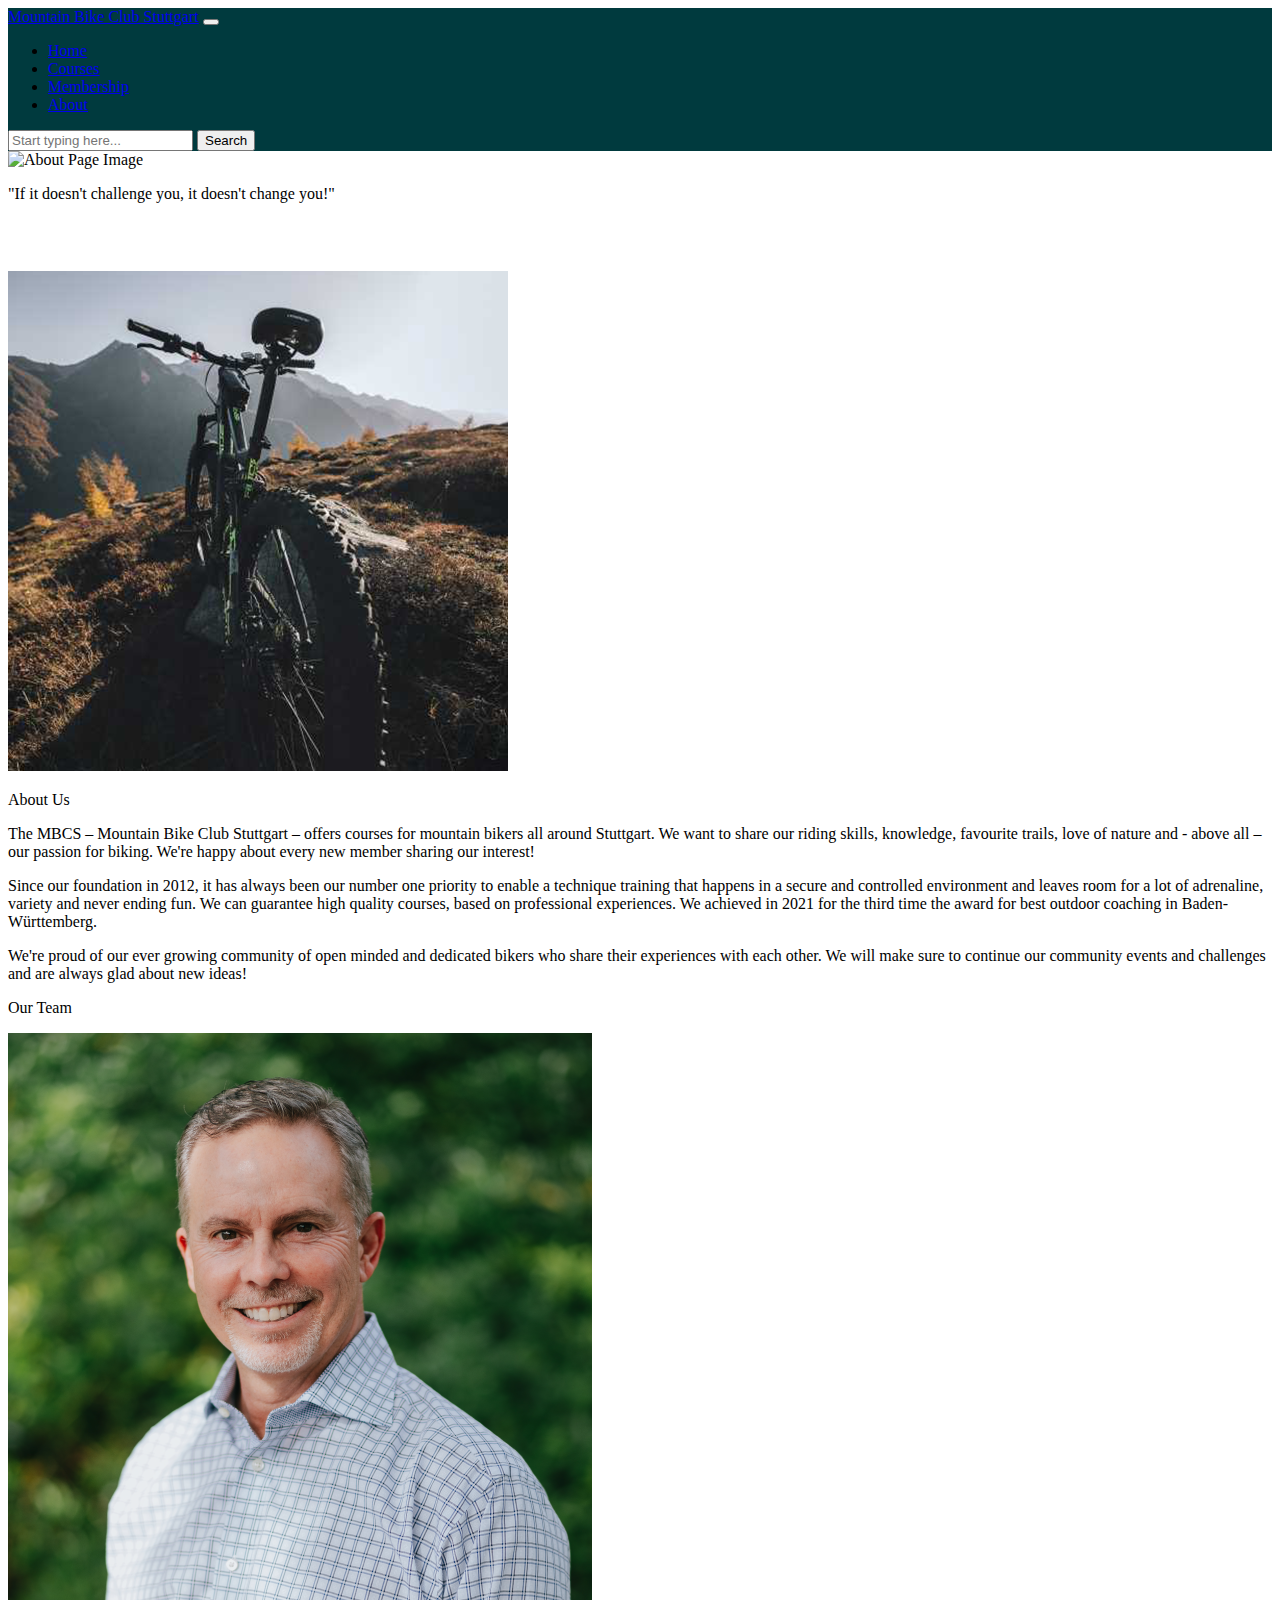
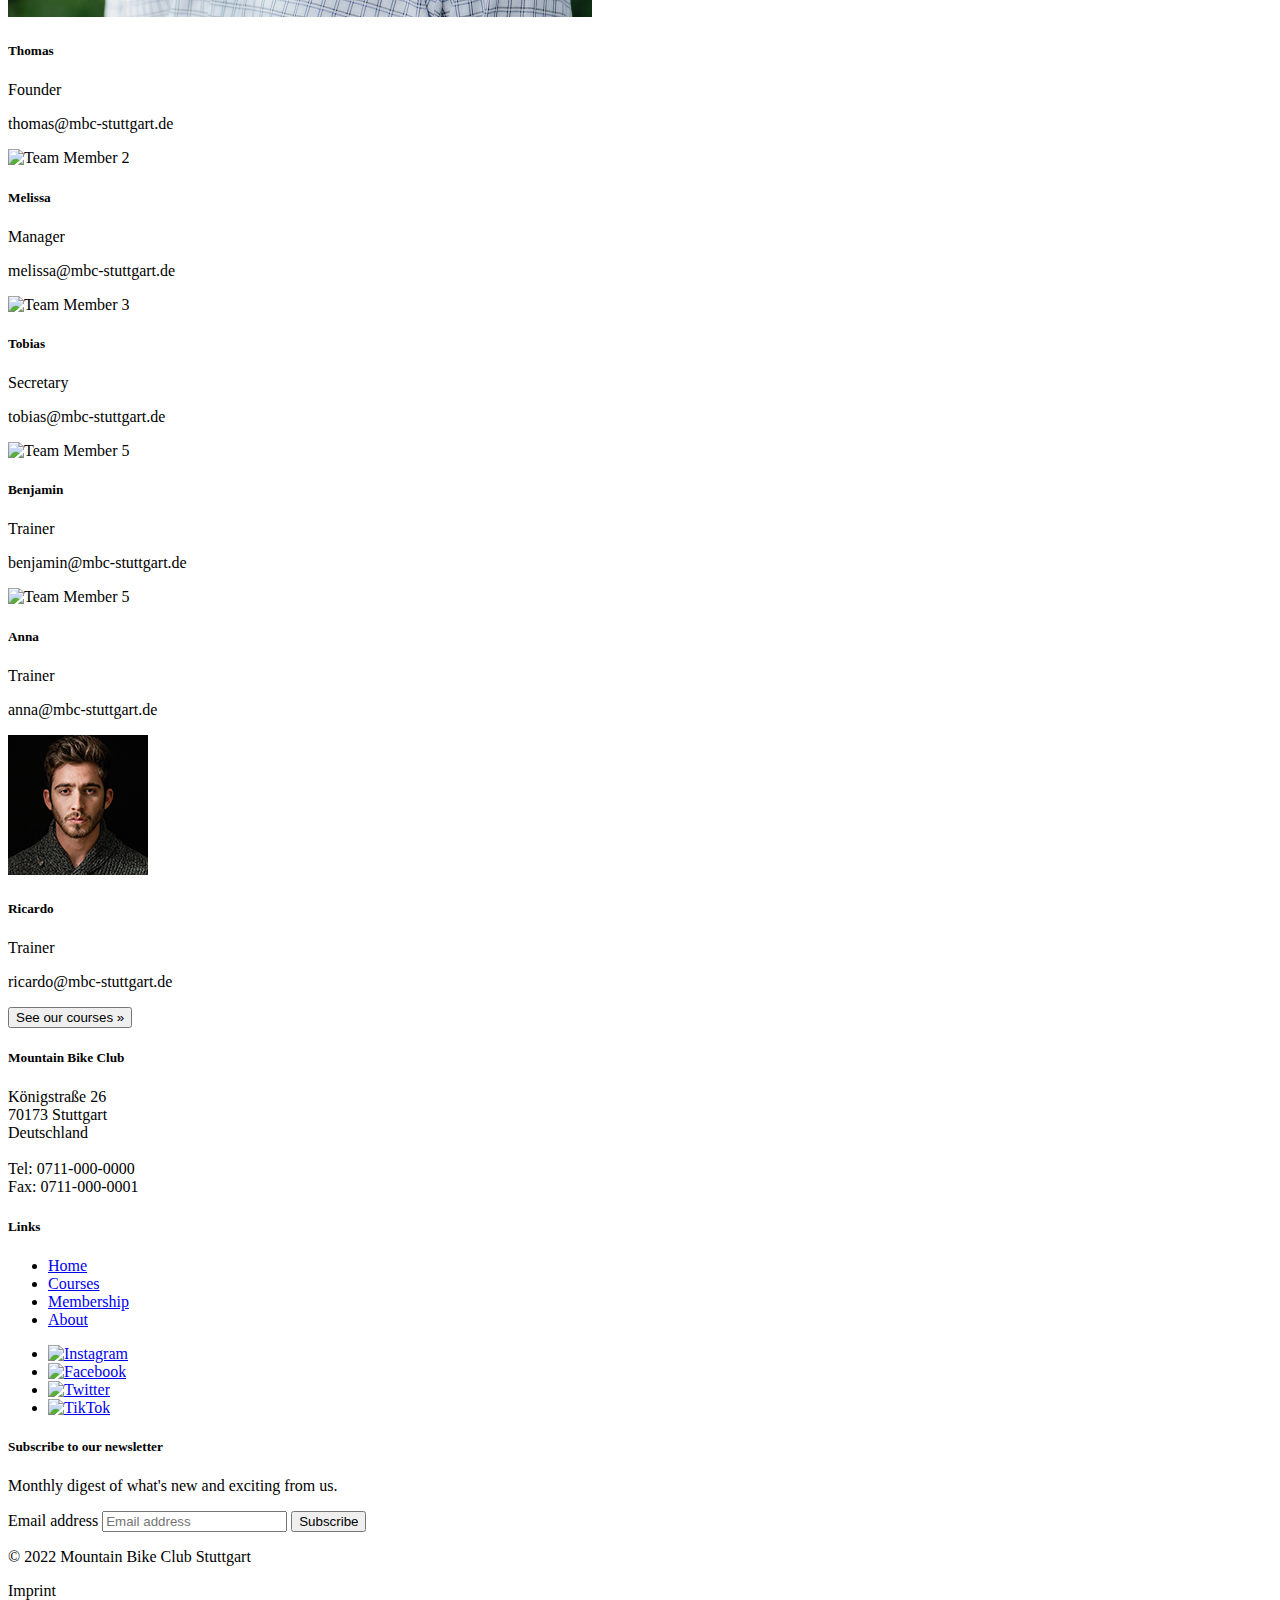
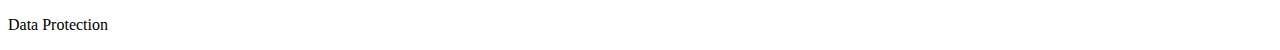
==== about.html @ c8dd2a26 "Added Images to Courses and About page" ====
<!DOCTYPE html>
<html lang="en">
<head>
    <meta charset="UTF-8">
    <title>Membership - Mountain Bike Club Stuttgart</title>
    <link rel="icon" type="image/x-icon" href="img/favicon.ico">
    <meta name="viewport" content="width=device-width, initial-scale=1">

    <!--Bootstrap Main CSS File-->
    <link rel="stylesheet" href="css/bootstrap/bootstrap.css">
    <!--Bootstrap Util CSS File-->
    <link rel="stylesheet" href="css/bootstrap/bootstrap-utilities.css">

    <!--Project-level CSS file (Common)-->
    <link rel="stylesheet" type="text/css" href="css/style.css">

    <!-- about.html page CSS file -->
    <link rel="stylesheet" type="text/css" href="css/about.css">

</head>

<body>

<div id="content">
    <!--Top Navigation Bar-->
    <div id="navbar">
        <!--If position fixed-top class is used, need to add padding-top to <body> element-->
        <nav class="navbar navbar-expand-lg navbar-dark sticky-top" style="background-color: #003A3E;">
            <div class="container-fluid">
                <a class="navbar-brand ms-3" href="index.html">Mountain Bike Club Stuttgart</a>
                <!--Toggler - Hamburger button/icon on the right for smaller screens-->
                <button class="navbar-toggler" type="button" data-bs-toggle="collapse" data-bs-target="#navbarCollapseContent"
                        aria-controls="navbarCollapseContent" aria-expanded="false" aria-label="Toggle navigation">
                    <span class="navbar-toggler-icon"></span>
                </button>

                <!--Collapsable content when toggler icon is shown for smaller screens-->
                <!-- Use justify-content-(start|center|end|around) for aligning the navbar items -->
                <div class="collapse navbar-collapse justify-content-start" id="navbarCollapseContent">
                    <!--mx-2 and mx-3 classes provide margins (left & right)-->
                    <!--Set 'active' class for nav-item for each corresponding HTML page-->
                    <!-- Search Input Field for NavBar on the right-->
                    <ul class="navbar-nav me-auto mx-3">
                        <li class="nav-item mx-2">
                            <a class="nav-link" href="index.html">Home</a>
                        </li>
                        <li class="nav-item mx-2">
                            <a class="nav-link" href="courses.html">Courses</a>
                        </li>
                        <li class="nav-item mx-2">
                            <a class="nav-link" href="membership.html">Membership</a>
                        </li>
                        <li class="nav-item mx-2">
                            <!--Use 'active' class and aria-current="page" for the current active navbar item-->
                            <a class="nav-link active" aria-current="page" href="#">About</a>
                        </li>
                    </ul>

                    <!-- Search Input Field for NavBar on the right-->
                    <form class="d-inline-flex ms-3 me-2 w-auto">
                        <input class="form-control form-control-sm me-2" type="search" placeholder="Start typing here..." maxlength="20" aria-label="Search">
                        <button class="btn btn-sm btn-primary" type="submit">Search</button>
                    </form>
                </div>
            </div>
        </nav>
    </div>

    <!--Main Page Content here-->
    <div id="main_content">


        <div id="top_section">

            <img src="img/about_image.jpg" class="img-fluid" alt="About Page Image">

            <div id="about_img_overlay">

                <div id="overlay_text" class="p-lg-5 p-md-3 p-sm-1">
                    <p class="h2 text-center text-black fst-italic">
                        "If it doesn't challenge you, it doesn't change you!"
                    </p>
                </div>

                <div id="go_down_btn" class="d-flex justify-content-center mt-lg-5 mt-md-4 mt-sm-3">
                    <a href="#about_content">
                        <svg xmlns="http://www.w3.org/2000/svg" width="48" height="48" fill="#FFF" viewBox="0 0 16 16">
                            <path fill-rule="evenodd" d="M1.646 6.646a.5.5 0 0 1 .708 0L8 12.293l5.646-5.647a.5.5 0 0 1 .708.708l-6 6a.5.5 0 0 1-.708 0l-6-6a.5.5 0 0 1 0-.708z"/>
                            <path fill-rule="evenodd" d="M1.646 2.646a.5.5 0 0 1 .708 0L8 8.293l5.646-5.647a.5.5 0 0 1 .708.708l-6 6a.5.5 0 0 1-.708 0l-6-6a.5.5 0 0 1 0-.708z"/>
                        </svg>
                    </a>
                </div>

            </div>

        </div>

        <div id="about_content" class="container my-3">

            <div class="clearfix">
                <img src="img/about_history_image.png" class="col-md-6 float-md-end mb-3 ms-md-3 p-lg-5 p-md-4" alt="About Image">

                <p class="h2 pt-5 pb-3">About Us</p>

                <p class="fs-5 py-2">
                    The MBCS – Mountain Bike Club Stuttgart – offers courses for mountain bikers all around Stuttgart.
                    We want to share our riding skills, knowledge, favourite trails, love of nature and - above all – our passion for biking.
                    We're happy about every new member sharing our interest!
                </p>

                <p class="fs-5 py-2">
                    Since our foundation in 2012, it has always been our number one priority to enable a technique training that
                    happens in a secure and controlled environment and leaves room for a lot of adrenaline,
                    variety and never ending fun. We can guarantee high quality courses, based on professional experiences.
                    We achieved in 2021 for the third time the award for best outdoor coaching in Baden-Württemberg.
                </p>

                <p class="fs-5 py-2">
                    We're proud of our ever growing community of open minded and dedicated bikers who share their experiences with each other.
                    We will make sure to continue our community events and challenges and are always glad about new ideas!
                </p>

            </div>

        </div>

        <div id="our_team_header" class="container content-header-bar mb-4">
            <p class="h3">Our Team</p>
        </div>

        <div id="our_team_content" class="container mb-5">

            <div class="row row-cols-1 row-cols-md-3 g-4">
                <div class="col">
                    <div class="card h-auto mx-lg-4 ">
                        <img src="img/Thomas.png" class="card-img-top" alt="Team Member 1">
                        <div class="card-body">
                            <h5 class="card-title text-center">Thomas</h5>
                            <p class="card-subtitle text-center">Founder</p>
                            <p class="card-text text-center">thomas@mbc-stuttgart.de</p>
                        </div>
                    </div>
                </div>
                <div class="col">
                    <div class="card h-auto mx-lg-4">
                        <img src="img/melissa.png" class="card-img-top" alt="Team Member 2">
                        <div class="card-body">
                            <h5 class="card-title text-center">Melissa</h5>
                            <p class="card-subtitle text-center">Manager</p>
                            <p class="card-text text-center">melissa@mbc-stuttgart.de</p>
                        </div>
                    </div>
                </div>
                <div class="col">
                    <div class="card h-auto mx-lg-4">
                        <img src="img/placeholder_140x140.png" class="card-img-top" alt="Team Member 3">
                        <div class="card-body">
                            <h5 class="card-title text-center">Tobias</h5>
                            <p class="card-subtitle text-center">Secretary</p>
                            <p class="card-text text-center">tobias@mbc-stuttgart.de</p>
                        </div>
                    </div>
                </div>
                <div class="col">
                    <div class="card h-auto mx-lg-4">
                        <img src="img/placeholder_140x140.png" class="card-img-top" alt="Team Member 5">
                        <div class="card-body">
                            <h5 class="card-title text-center">Benjamin</h5>
                            <p class="card-subtitle text-center">Trainer</p>
                            <p class="card-text text-center">benjamin@mbc-stuttgart.de</p>
                        </div>
                    </div>
                </div>
                <div class="col">
                    <div class="card h-auto mx-lg-4">
                        <img src="img/placeholder_140x140.png" class="card-img-top" alt="Team Member 5">
                        <div class="card-body">
                            <h5 class="card-title text-center">Anna</h5>
                            <p class="card-subtitle text-center">Trainer</p>
                            <p class="card-text text-center">anna@mbc-stuttgart.de</p>
                        </div>
                    </div>
                </div>
                <div class="col">
                    <div class="card h-auto mx-lg-4">
                        <img src="img/Ricardo.png" class="card-img-top" alt="Team Member 4">
                        <div class="card-body">
                            <h5 class="card-title text-center">Ricardo</h5>
                            <p class="card-subtitle text-center">Trainer</p>
                            <p class="card-text text-center">ricardo@mbc-stuttgart.de</p>
                        </div>
                    </div>
                </div>

            </div>

            <div id="courses_btn" class="d-flex justify-content-center mt-5">
                <a href="courses.html"><button class="fs-5 px-lg-3 px-md-2 py-lg-2 py-sm-1">See our courses &raquo;</button></a>
            </div>

        </div>


    </div>

    <!--Footer Div-->
    <div id="footer">
        <!--Footer Content here-->

        <div class="container">
            <footer class="pt-5">
                <div class="row">
                    <div class="col-lg-3 col-md-4">
                        <h5 class="text-white">Mountain Bike Club</h5>
                        <p class="text-white-50">Königstraße 26<br/>70173 Stuttgart<br/>Deutschland<br/><br/>Tel: 0711-000-0000<br/>Fax: 0711-000-0001</p>
                    </div>

                    <div class="col-lg-3 col-md-4 d-none d-md-block">
                        <h5 class="text-white">Links</h5>
                        <ul class="nav flex-column">
                            <li class="nav-item mb-2"><a href="index.html" class="nav-link p-0 text-white-50">Home</a></li>
                            <li class="nav-item mb-2"><a href="courses.html" class="nav-link p-0 text-white-50">Courses</a></li>
                            <li class="nav-item mb-2"><a href="membership.html" class="nav-link p-0 text-white-50">Membership</a></li>
                            <li class="nav-item mb-2"><a href="about.html" class="nav-link p-0 text-white-50">About</a></li>
                        </ul>
                    </div>

                    <div class="col-lg-4 offset-lg-1">
                        <form>
                            <ul class="list-unstyled d-flex mb-4">
                                <li class="me-3"><a class="link-dark" href="#"><img src="img/instagram.png" alt="Instagram"/></a></li>
                                <li class="me-3"><a class="link-dark" href="#"><img src="img/facebook.png" alt="Facebook" /></a></li>
                                <li class="me-3"><a class="link-dark" href="#"><img src="img/twitter.png" alt="Twitter" /></a></li>
                                <li class="me-3"><a class="link-dark" href="#"><img src="img/tiktok.png" alt="TikTok" /></a></li>
                            </ul>
                            <h5 class="text-white">Subscribe to our newsletter</h5>
                            <p class="text-white-50">Monthly digest of what's new and exciting from us.</p>
                            <div class="d-flex w-100 gap-2">
                                <label for="newsletter1" class="visually-hidden">Email address</label>
                                <input id="newsletter1" type="text" class="form-control" placeholder="Email address">
                                <button class="btn btn-primary" type="button">Subscribe</button>
                            </div>
                        </form>
                    </div>
                </div>

                <div class="d-flex justify-content-between mt-3 py-2 border-top">
                    <p class="text-white-50 mx-2 mb-1">&copy; 2022 Mountain Bike Club Stuttgart</p>
                    <div class="d-flex">
                        <p id="imprint_btn" class="text-white-50 me-3 mb-1">Imprint</p>
                        <p id="datenschutz_btn" class="text-white-50 me-2 ms-3 mb-1">Data Protection</p>
                    </div>
                </div>
            </footer>
        </div>

    </div>

</div>

</body>
</html>
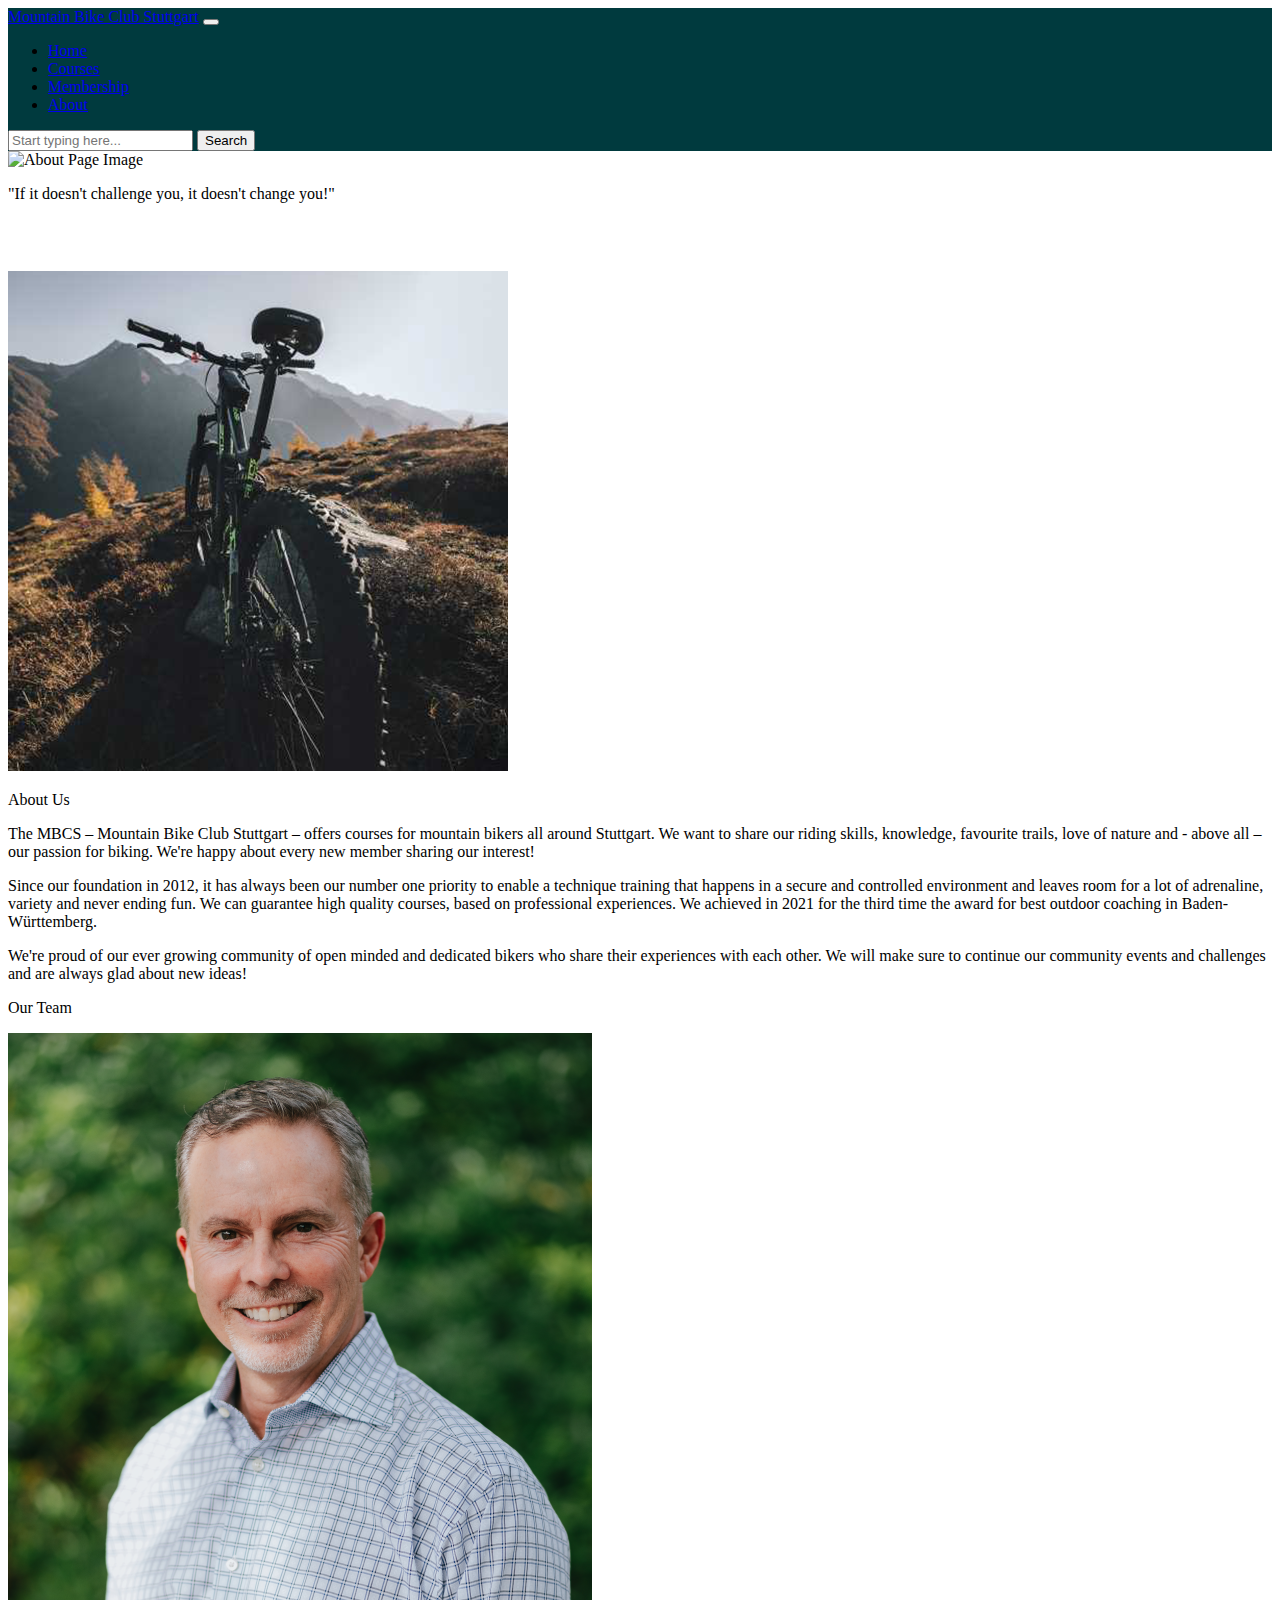
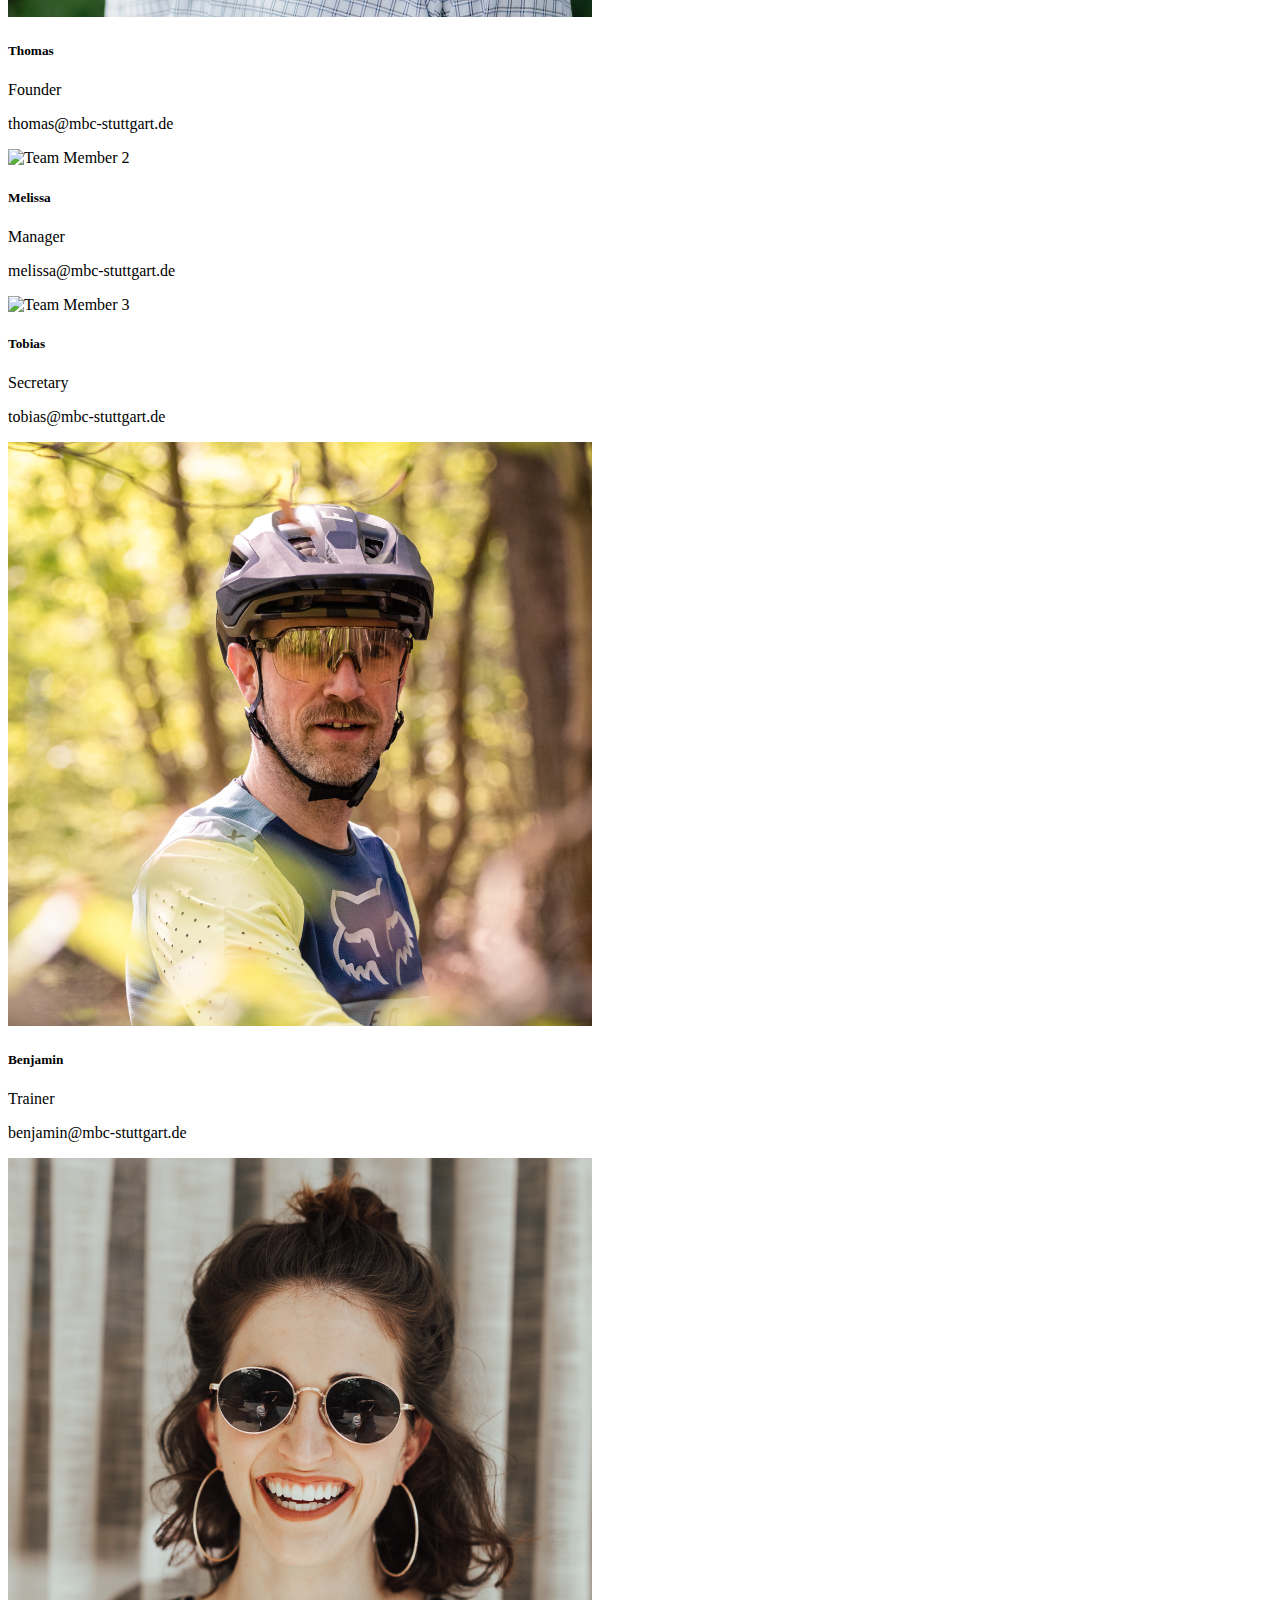
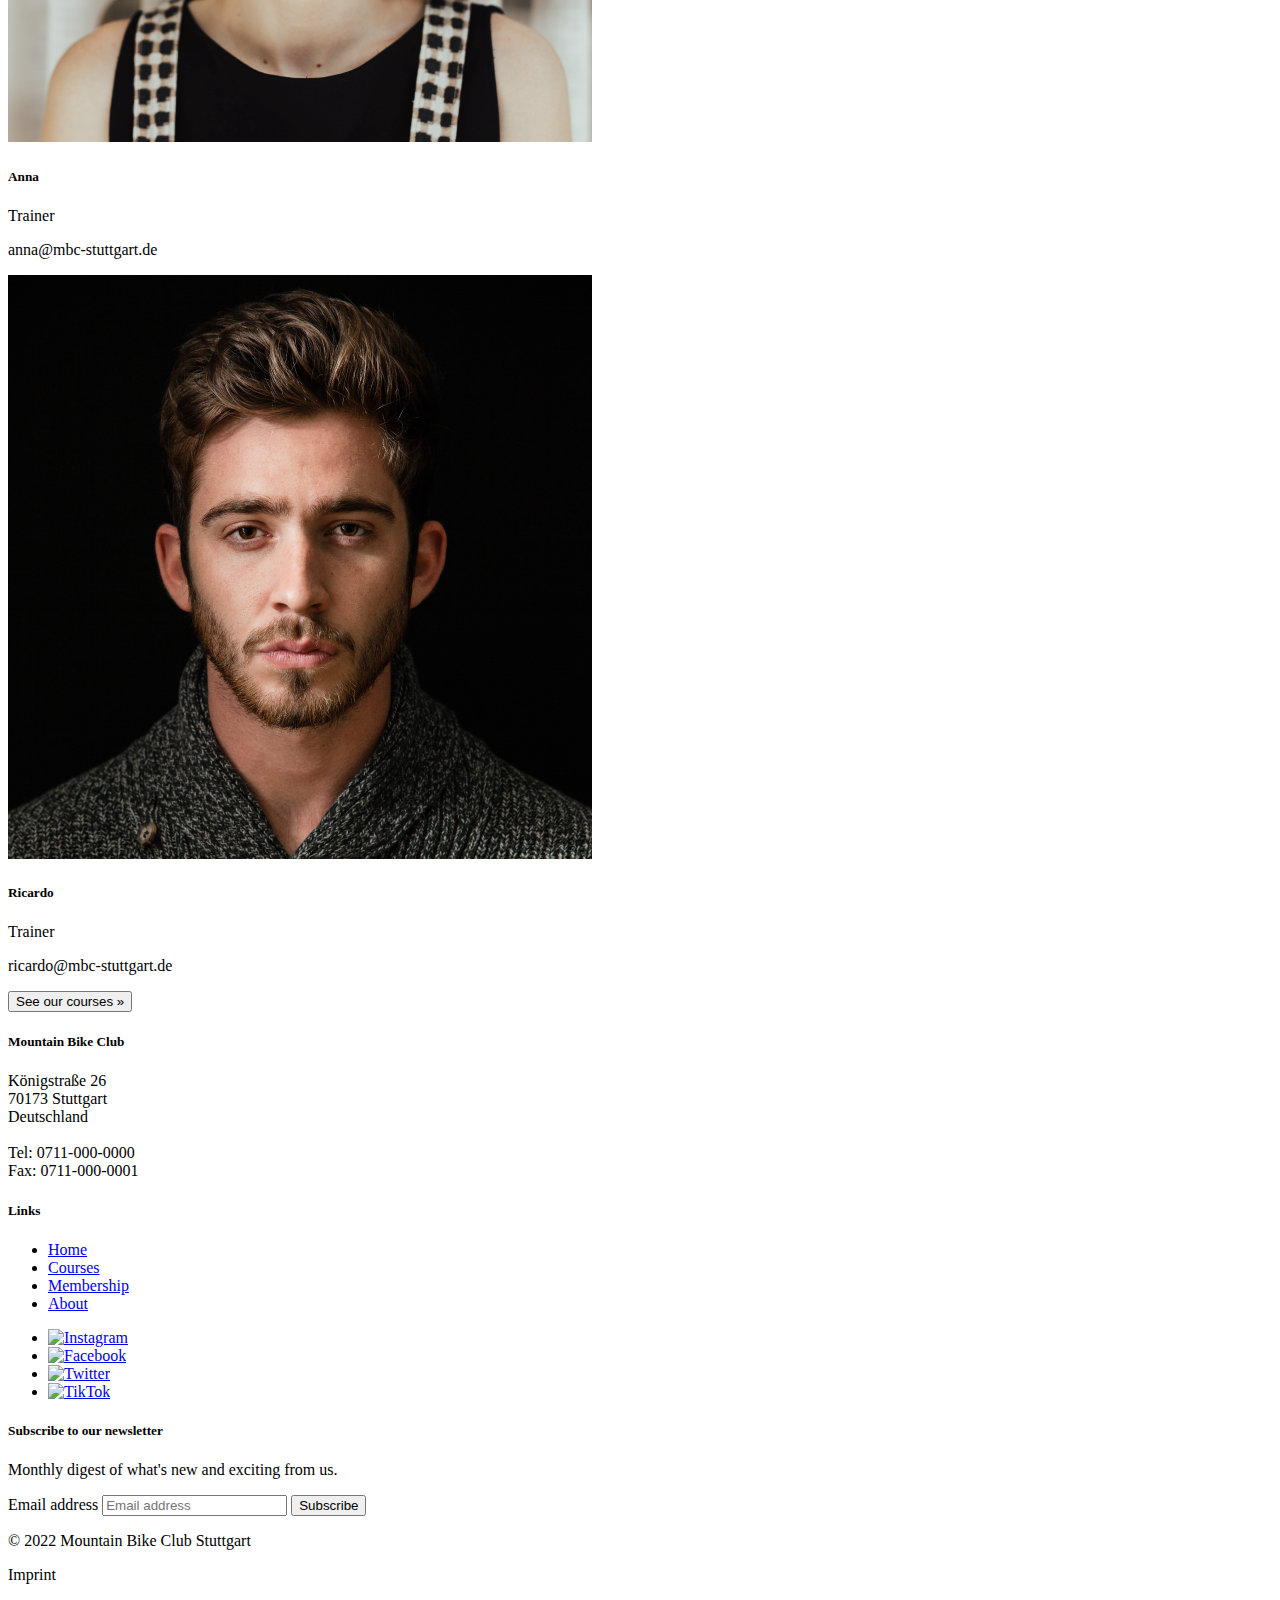
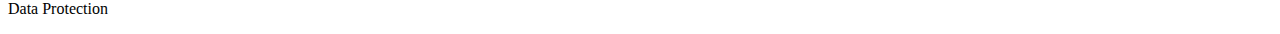
==== commit d805498d: "Added Images to About Page Coaches" ====
--- a/about.html
+++ b/about.html
@@ -163,7 +163,7 @@
                 </div>
                 <div class="col">
                     <div class="card h-auto mx-lg-4">
-                        <img src="img/placeholder_140x140.png" class="card-img-top" alt="Team Member 5">
+                        <img src="img/benjamin_coach.png" class="card-img-top" alt="Team Member 5">
                         <div class="card-body">
                             <h5 class="card-title text-center">Benjamin</h5>
                             <p class="card-subtitle text-center">Trainer</p>
@@ -173,7 +173,7 @@
                 </div>
                 <div class="col">
                     <div class="card h-auto mx-lg-4">
-                        <img src="img/placeholder_140x140.png" class="card-img-top" alt="Team Member 5">
+                        <img src="img/anna_coach.png" class="card-img-top" alt="Team Member 5">
                         <div class="card-body">
                             <h5 class="card-title text-center">Anna</h5>
                             <p class="card-subtitle text-center">Trainer</p>
@@ -183,7 +183,7 @@
                 </div>
                 <div class="col">
                     <div class="card h-auto mx-lg-4">
-                        <img src="img/Ricardo.png" class="card-img-top" alt="Team Member 4">
+                        <img src="img/ricardo_coach.png" class="card-img-top" alt="Team Member 4">
                         <div class="card-body">
                             <h5 class="card-title text-center">Ricardo</h5>
                             <p class="card-subtitle text-center">Trainer</p>
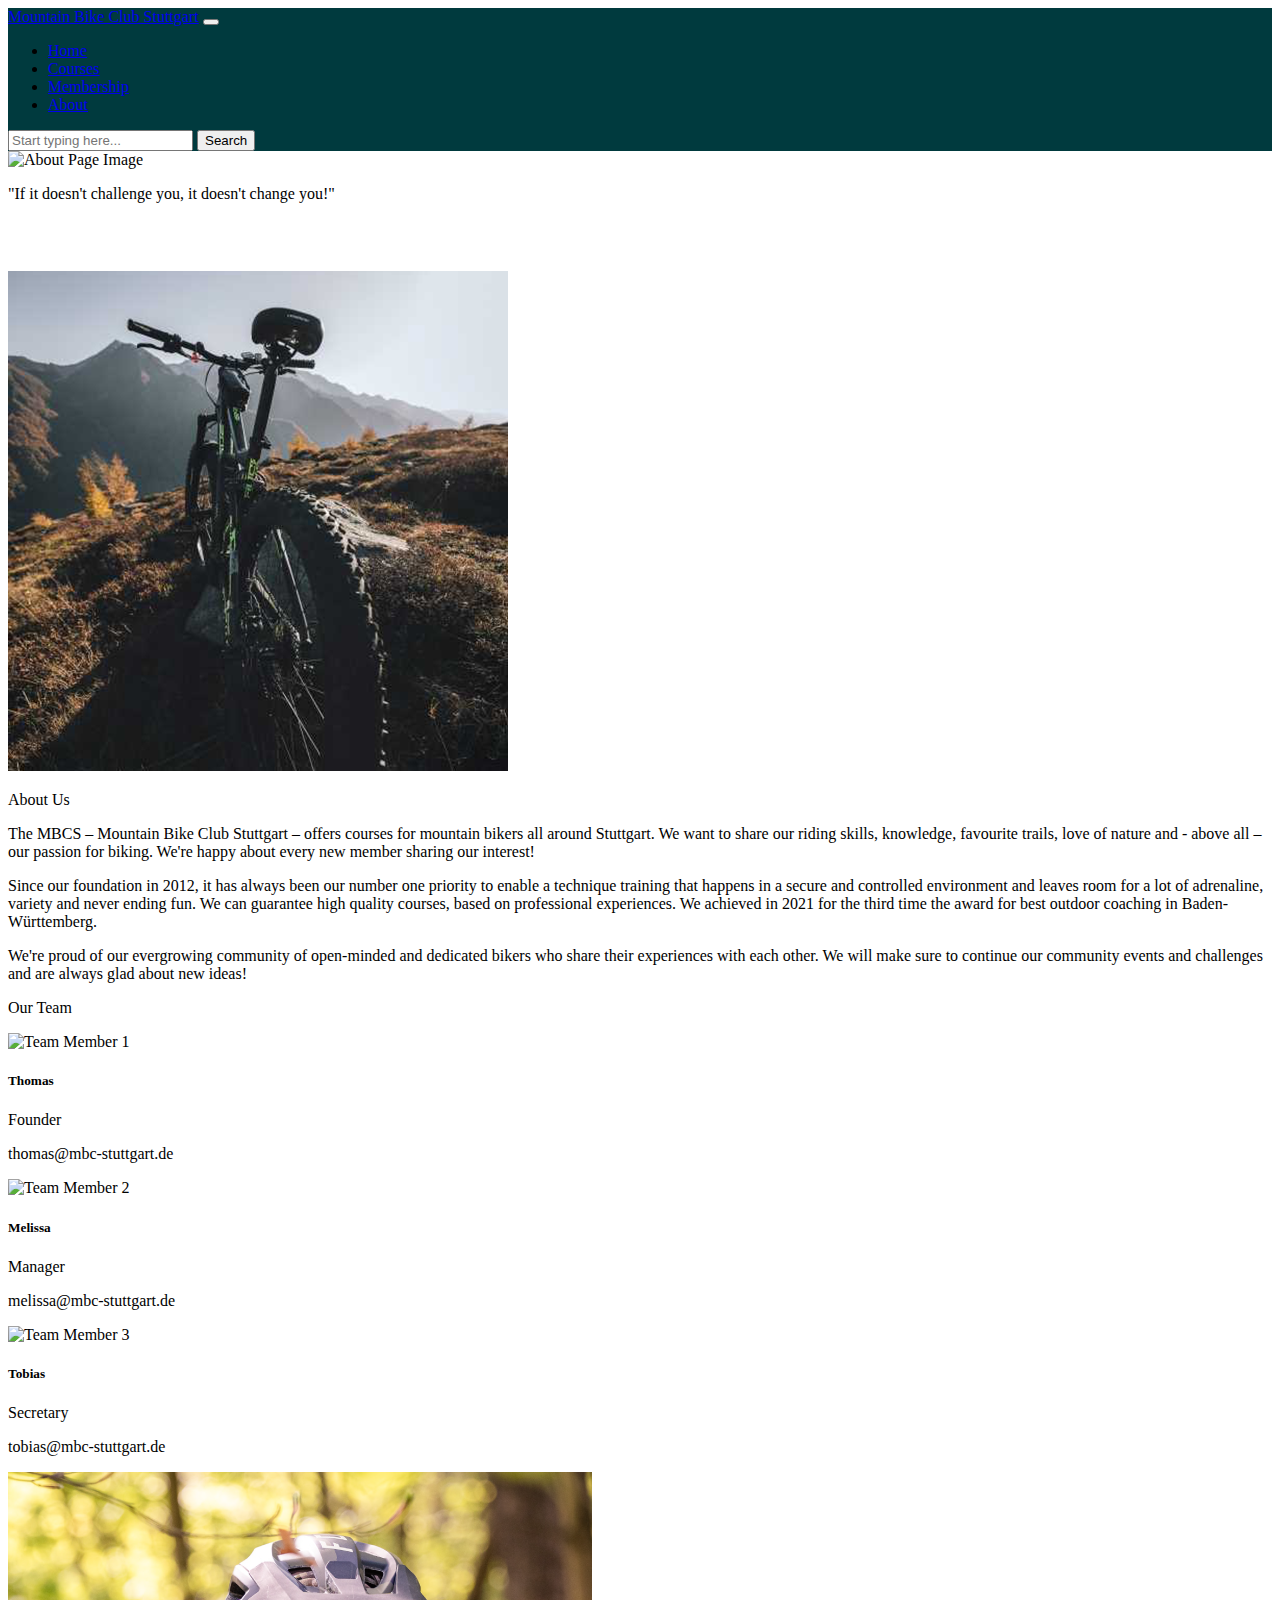
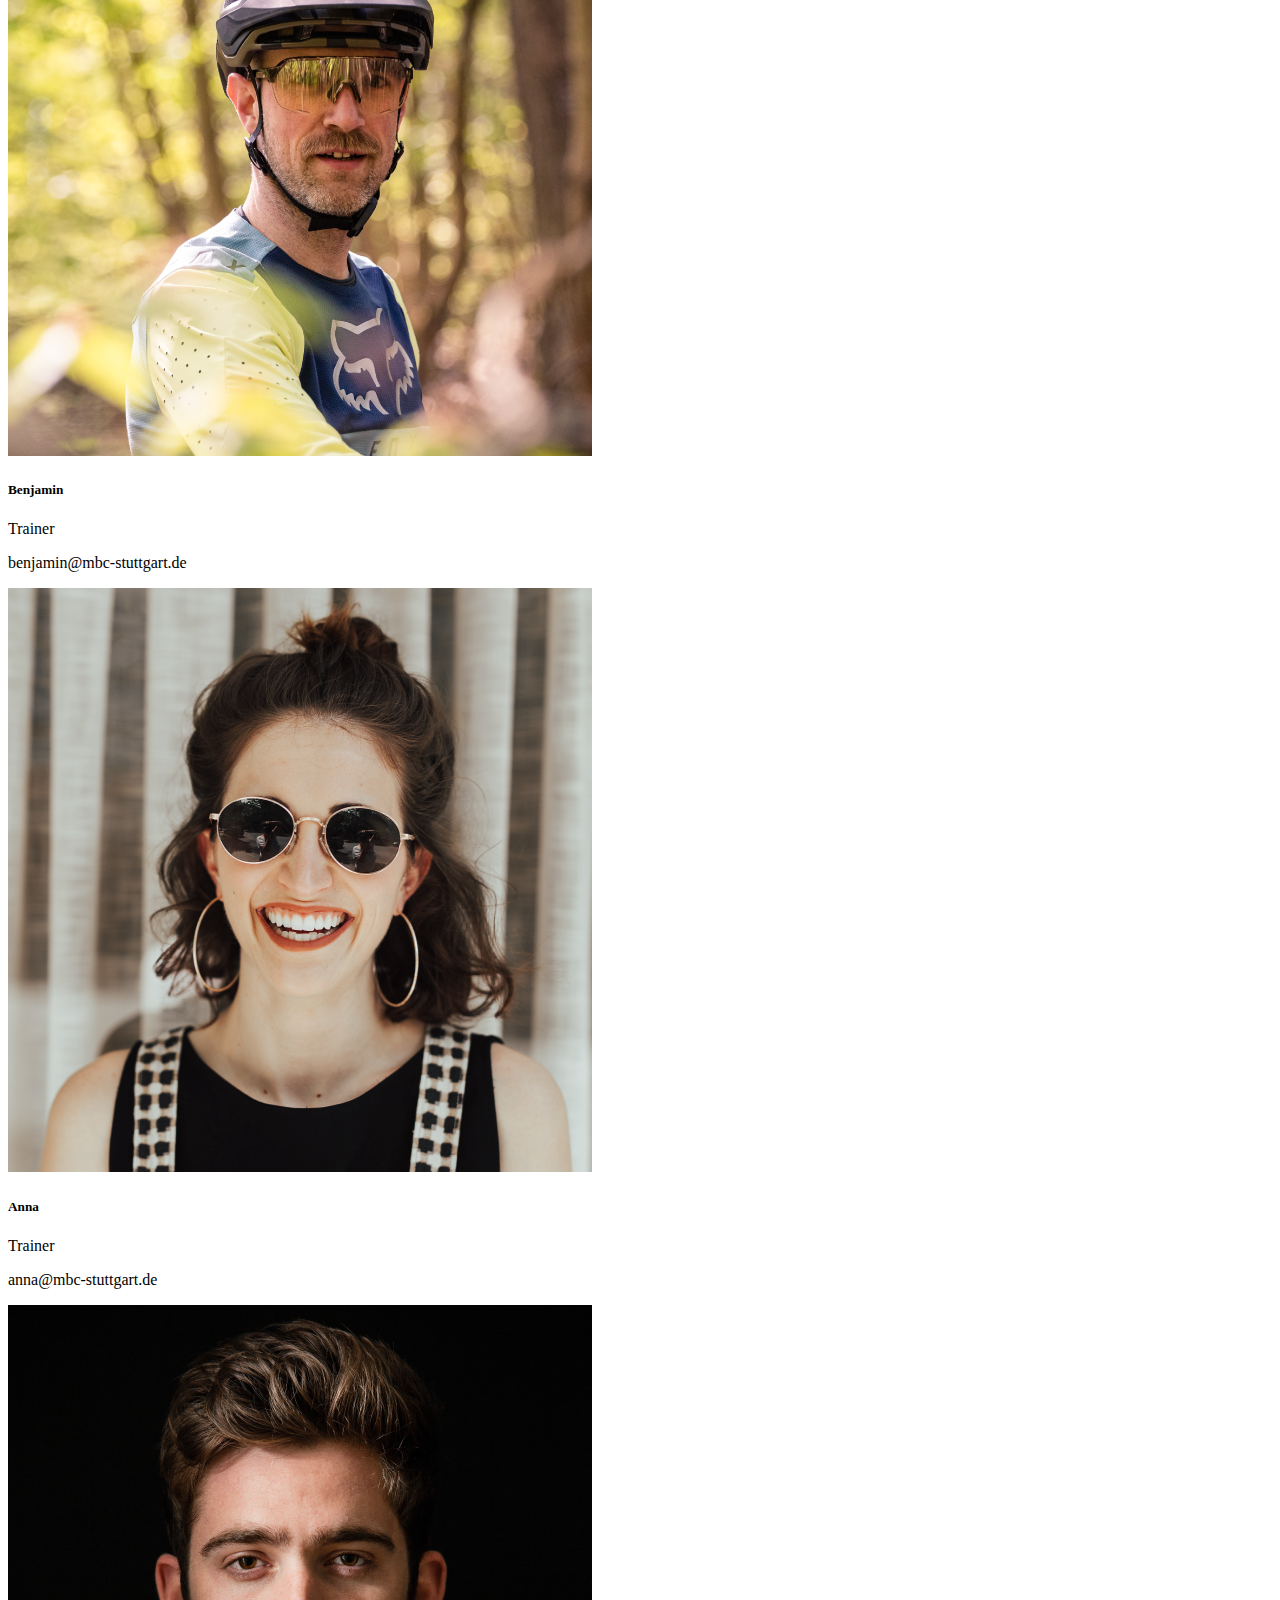
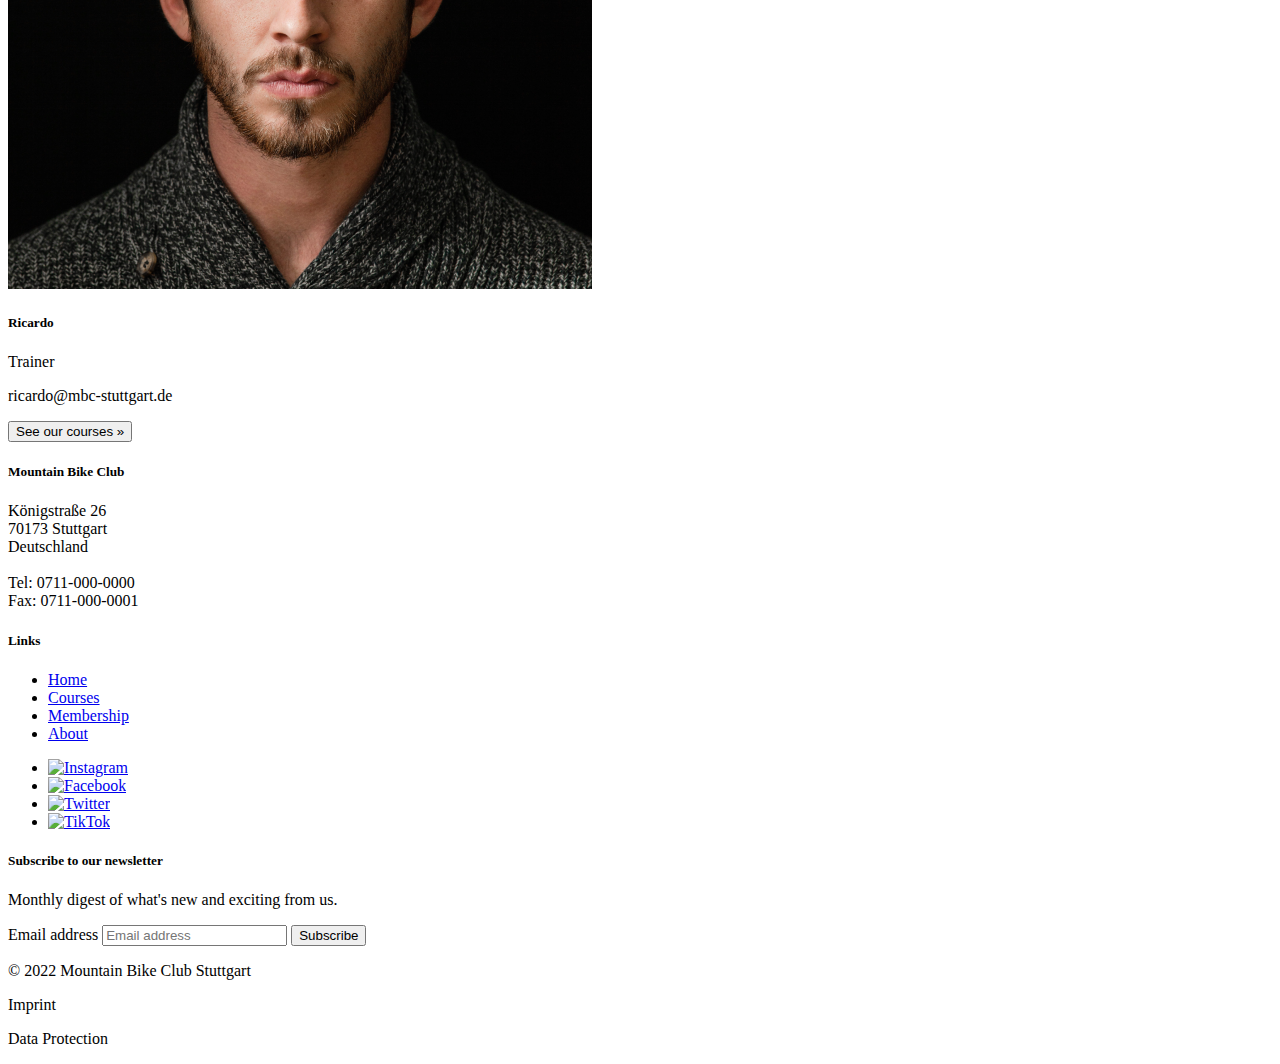
==== commit aabeea69: "Changed punctuation" ====
--- a/about.html
+++ b/about.html
@@ -116,7 +116,7 @@
                 </p>
 
                 <p class="fs-5 py-2">
-                    We're proud of our ever growing community of open minded and dedicated bikers who share their experiences with each other.
+                    We're proud of our evergrowing community of open-minded and dedicated bikers who share their experiences with each other.
                     We will make sure to continue our community events and challenges and are always glad about new ideas!
                 </p>
 
@@ -133,7 +133,7 @@
             <div class="row row-cols-1 row-cols-md-3 g-4">
                 <div class="col">
                     <div class="card h-auto mx-lg-4 ">
-                        <img src="img/Thomas.png" class="card-img-top" alt="Team Member 1">
+                        <img src="img/thomas_founder.png" class="card-img-top" alt="Team Member 1">
                         <div class="card-body">
                             <h5 class="card-title text-center">Thomas</h5>
                             <p class="card-subtitle text-center">Founder</p>
@@ -143,7 +143,7 @@
                 </div>
                 <div class="col">
                     <div class="card h-auto mx-lg-4">
-                        <img src="img/melissa.png" class="card-img-top" alt="Team Member 2">
+                        <img src="img/melissa_manager.png" class="card-img-top" alt="Team Member 2">
                         <div class="card-body">
                             <h5 class="card-title text-center">Melissa</h5>
                             <p class="card-subtitle text-center">Manager</p>
@@ -153,7 +153,7 @@
                 </div>
                 <div class="col">
                     <div class="card h-auto mx-lg-4">
-                        <img src="img/placeholder_140x140.png" class="card-img-top" alt="Team Member 3">
+                        <img src="img/tobias_secretary.png" class="card-img-top" alt="Team Member 3">
                         <div class="card-body">
                             <h5 class="card-title text-center">Tobias</h5>
                             <p class="card-subtitle text-center">Secretary</p>
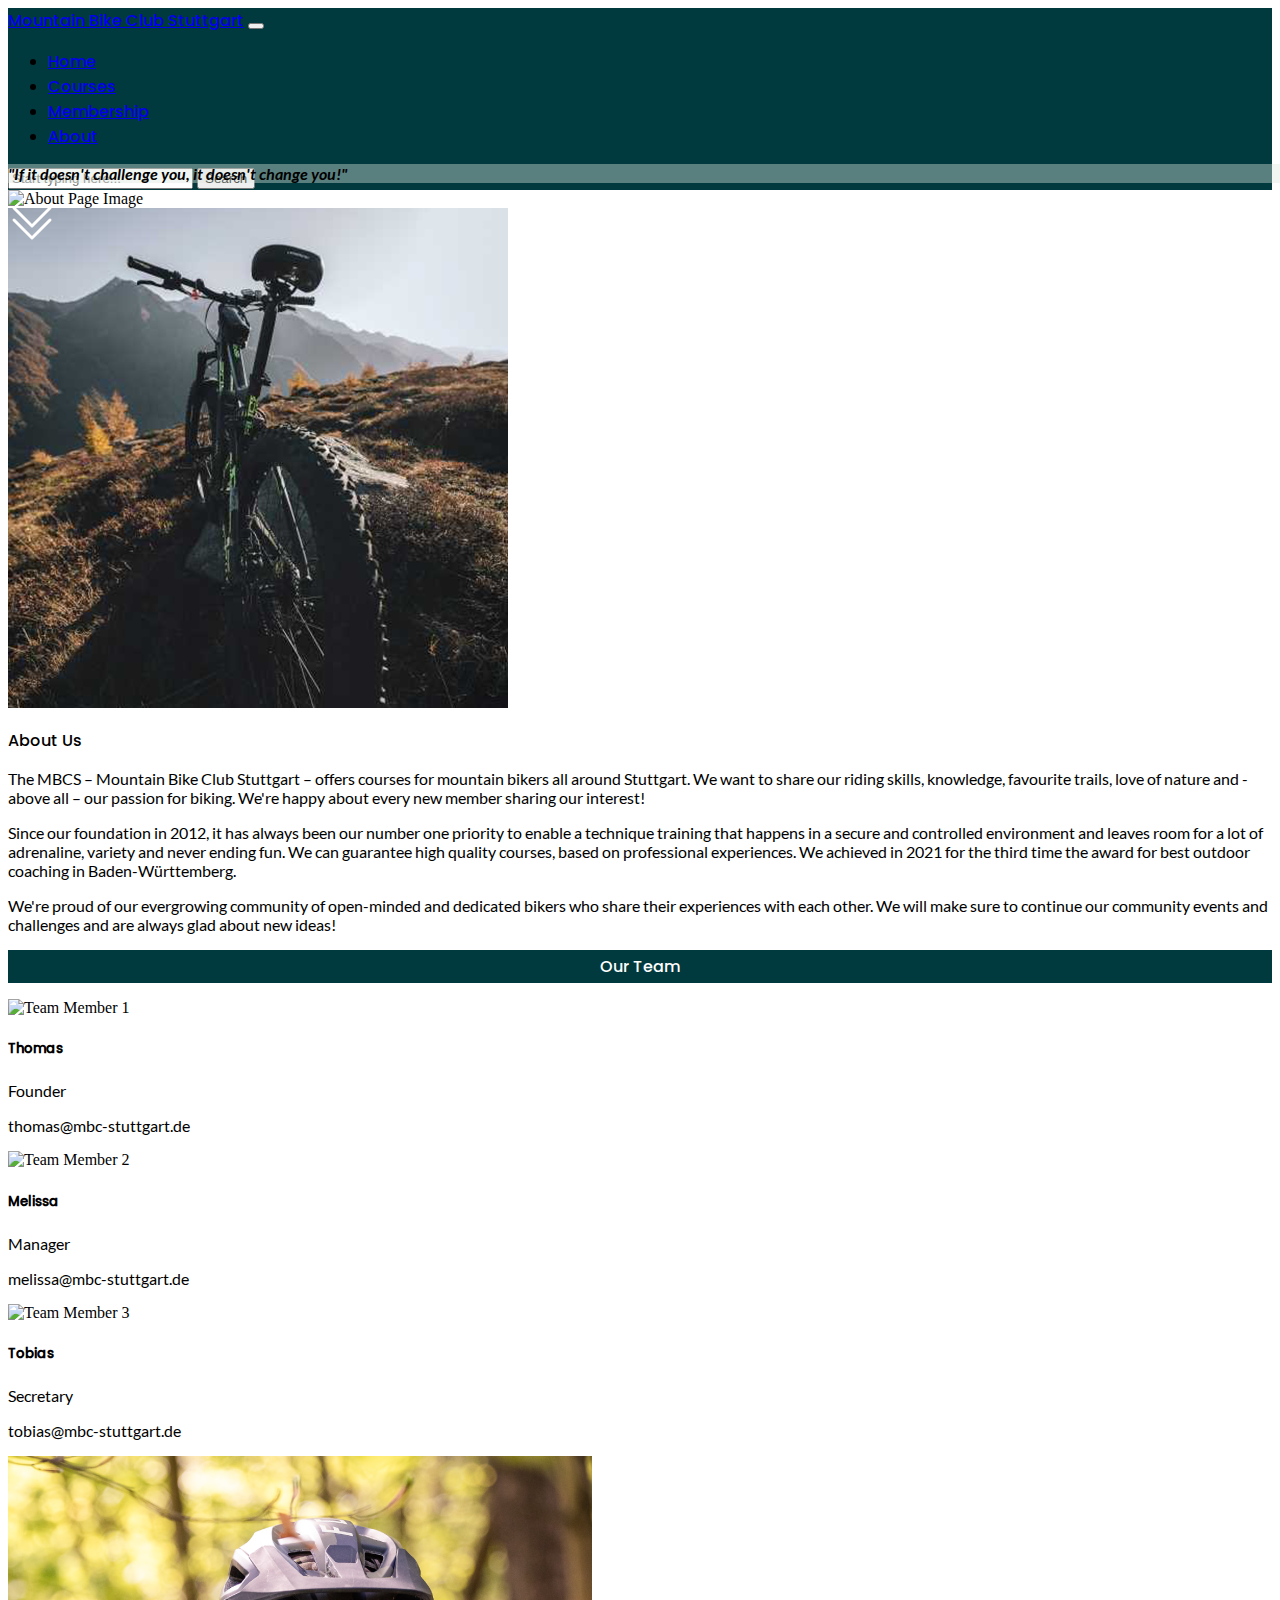
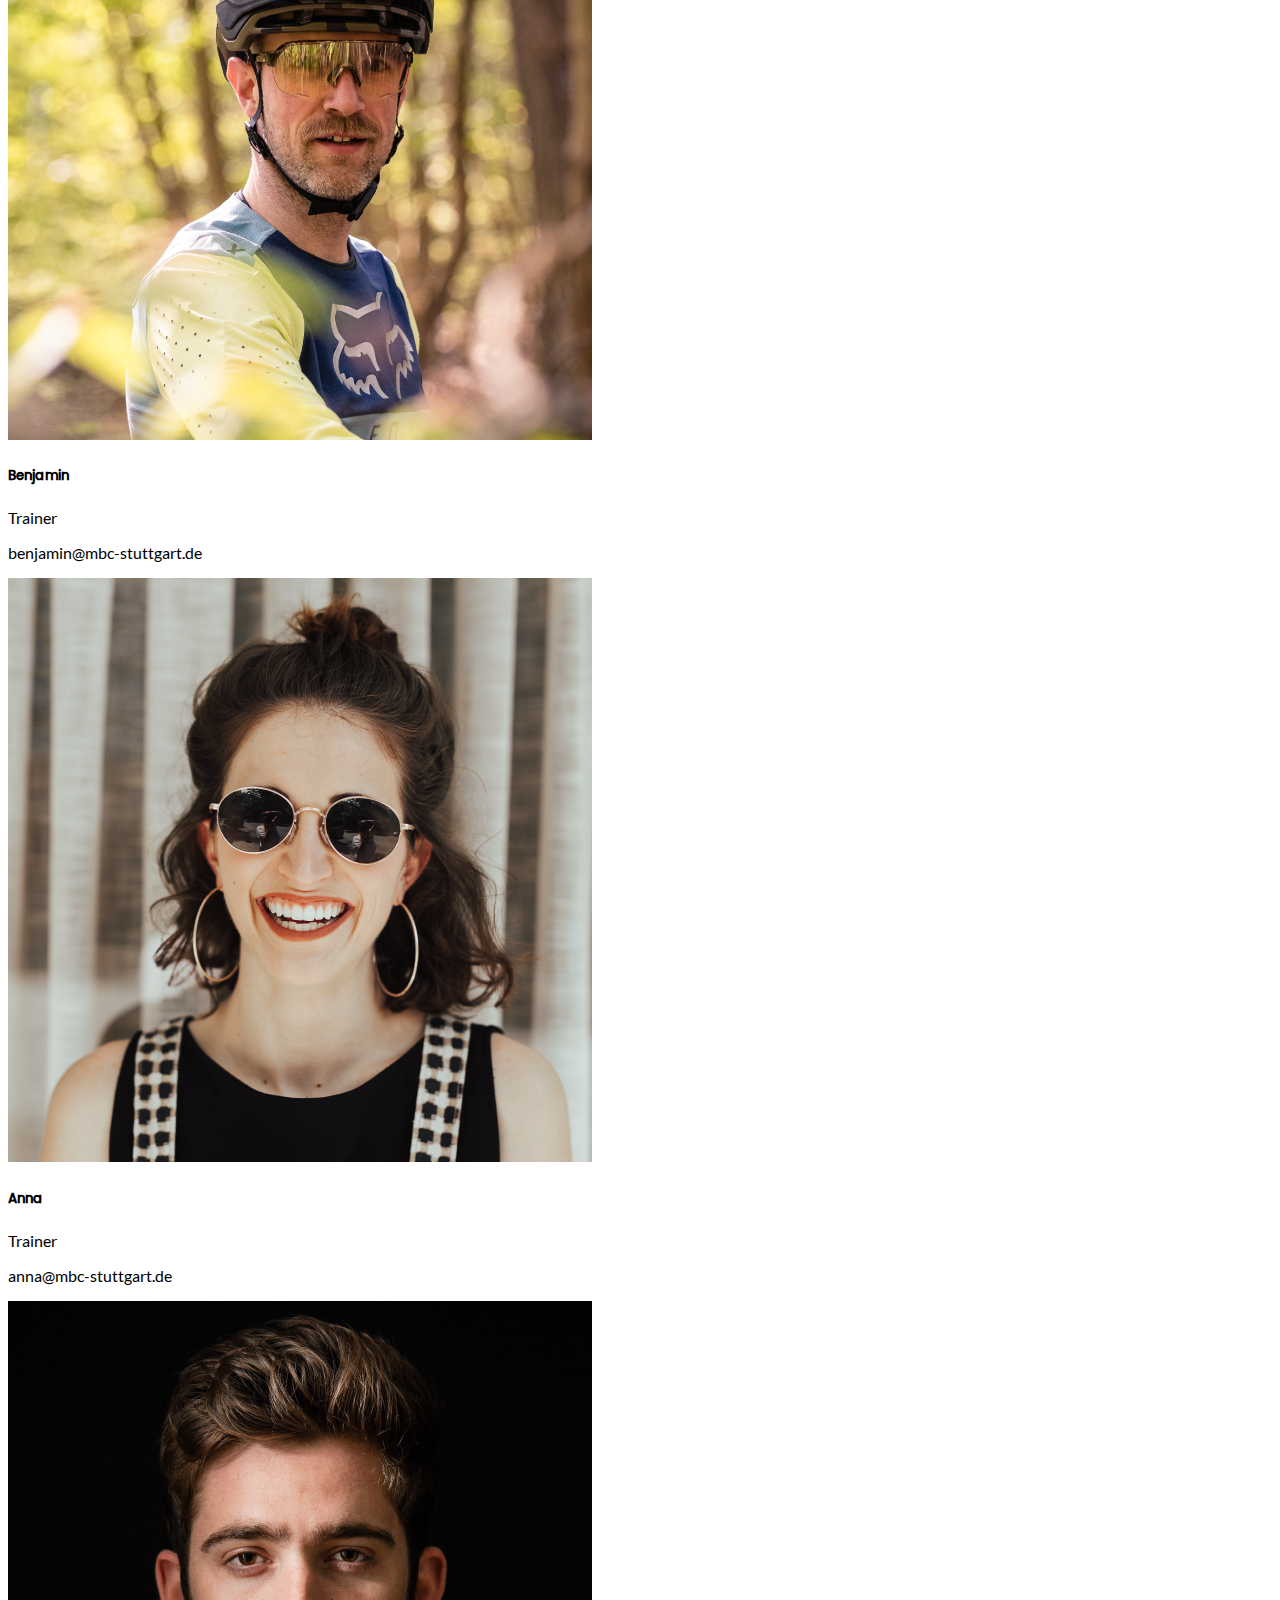
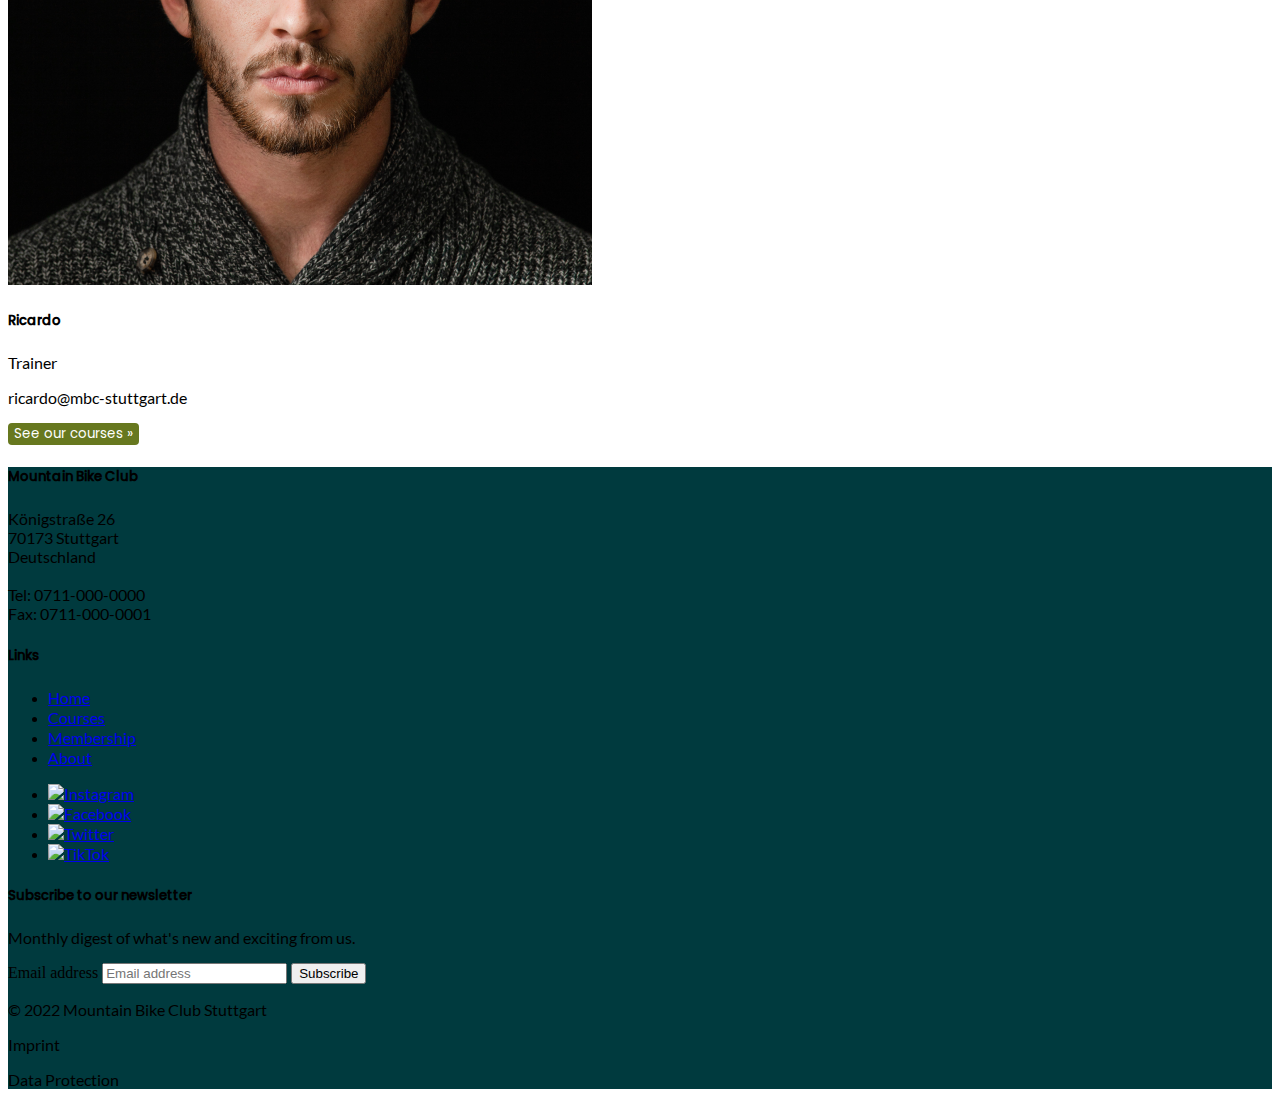
==== commit 3e301875: "Added fonts and changed font styles in all files" ====
--- a/about.html
+++ b/about.html
@@ -1,10 +1,18 @@
 <!DOCTYPE html>
 <html lang="en">
 <head>
-    <meta charset="UTF-8">
     <title>Membership - Mountain Bike Club Stuttgart</title>
     <link rel="icon" type="image/x-icon" href="img/favicon.ico">
     <meta name="viewport" content="width=device-width, initial-scale=1">
+    <meta charset="UTF-8">
+
+    <meta name="description" content="The best mountain bike club in Stuttgart. We offer courses for mountain bikers all around Stuttgart.
+                                       Since our foundation in 2012, it has always been our number one priority to enable a technique training
+                                        that happens in a secure and controlled environment.
+                                        We achieved in 2021 for the third time the award for best outdoor coaching in Baden-Württemberg.">
+    <meta name="keywords" content="Mountain Bike Club Stuttgart, About Bike Club, MBCS,
+                                    Bike Club Team, MBC Stuttgart, Stuttgart Bike Club,
+                                    Biking Courses, Club Trainers" />
 
     <!--Bootstrap Main CSS File-->
     <link rel="stylesheet" href="css/bootstrap/bootstrap.css">
@@ -14,8 +22,8 @@
     <!--Project-level CSS file (Common)-->
     <link rel="stylesheet" type="text/css" href="css/style.css">
 
-    <!-- about.html page CSS file -->
-    <link rel="stylesheet" type="text/css" href="css/about.css">
+    <!-- Bootstrap JS File => NavBar & Carousel/Slideshow needs this!-->
+    <script src="js/bootstrap.js" type="application/javascript"></script>
 
 </head>
 
@@ -77,7 +85,7 @@
             <div id="about_img_overlay">
 
                 <div id="overlay_text" class="p-lg-5 p-md-3 p-sm-1">
-                    <p class="h2 text-center text-black fst-italic">
+                    <p class="h2 text-center text-black font-lato-bold-italic">
                         "If it doesn't challenge you, it doesn't change you!"
                     </p>
                 </div>
@@ -100,22 +108,22 @@
             <div class="clearfix">
                 <img src="img/about_history_image.png" class="col-md-6 float-md-end mb-3 ms-md-3 p-lg-5 p-md-4" alt="About Image">
 
-                <p class="h2 pt-5 pb-3">About Us</p>
-
-                <p class="fs-5 py-2">
+                <p class="h2 font-poppins-med pt-5 pb-3">About Us</p>
+
+                <p class="fs-5 font-lato-regular py-2">
                     The MBCS – Mountain Bike Club Stuttgart – offers courses for mountain bikers all around Stuttgart.
                     We want to share our riding skills, knowledge, favourite trails, love of nature and - above all – our passion for biking.
                     We're happy about every new member sharing our interest!
                 </p>
 
-                <p class="fs-5 py-2">
+                <p class="fs-5 font-lato-regular py-2">
                     Since our foundation in 2012, it has always been our number one priority to enable a technique training that
                     happens in a secure and controlled environment and leaves room for a lot of adrenaline,
                     variety and never ending fun. We can guarantee high quality courses, based on professional experiences.
                     We achieved in 2021 for the third time the award for best outdoor coaching in Baden-Württemberg.
                 </p>
 
-                <p class="fs-5 py-2">
+                <p class="fs-5 font-lato-regular py-2">
                     We're proud of our evergrowing community of open-minded and dedicated bikers who share their experiences with each other.
                     We will make sure to continue our community events and challenges and are always glad about new ideas!
                 </p>
--- a/css/style.css
+++ b/css/style.css
@@ -0,0 +1,204 @@
+/*!
+
+Main CSS File for the entire website (project-level file).
+
+Naming Conventions (to follow):
+=============================
+- for ids, use underscore(_)
+- for classes, use hyphen(-)
+*/
+
+/* Fonts */
+@font-face {
+    font-family: 'Poppins-Regular';
+    src: url('../fonts/Poppins-Regular.ttf') format('truetype');
+}
+
+@font-face {
+    font-family: 'Poppins-Medium';
+    src: url('../fonts/Poppins-Medium.ttf') format('truetype');
+}
+
+@font-face {
+    font-family: 'Lato-Light';
+    src: url('../fonts/Lato-Light.ttf') format('truetype');
+}
+
+@font-face {
+    font-family: 'Lato-Regular';
+    src: url('../fonts/Lato-Regular.ttf') format('truetype');
+}
+
+@font-face {
+    font-family: 'Lato-Italic';
+    src: url('../fonts/Lato-Italic.ttf') format('truetype');
+}
+
+@font-face {
+    font-family: 'Lato-BoldItalic';
+    src: url('../fonts/Lato-BoldItalic.ttf') format('truetype');
+}
+
+/* Common CSS Properties */
+body {
+    max-width: 100%;
+    overflow-x: hidden;
+}
+
+.prim-color {
+    background-color: #003A3E;
+}
+
+.prim-text-color {
+    color: #003A3E;
+}
+
+.font-poppins-med {
+    font-family: Poppins-Medium, sans-serif;
+}
+
+.font-lato-light {
+    font-family: Lato-Light, sans-serif;
+}
+
+.font-lato-regular {
+    font-family: Lato-Regular, sans-serif;
+}
+
+.font-lato-italic {
+    font-family: Lato-Italic, sans-serif;
+}
+
+.font-lato-bold-italic {
+    font-family: Lato-BoldItalic, sans-serif;
+}
+
+#navbar {
+    font-family: Poppins-Medium, sans-serif;
+}
+
+#footer {
+    background-color: #003A3E;
+}
+
+#footer h5 {
+    font-family: Poppins-Medium, sans-serif;
+}
+
+#footer p,
+#footer ul li a {
+    font-family: Lato-Regular, sans-serif;
+}
+
+#datenschutz_btn:hover {
+    cursor: pointer;
+}
+
+#imprint_btn:hover {
+    cursor: pointer;
+}
+
+.content-header-bar {
+    background-color: #003A3E;
+    text-align: center;
+}
+.content-header-bar p {
+    text-align: center;
+    font-family: Poppins-Medium, sans-serif;
+    color: white;
+    padding: 4px;
+}
+
+/* button css */
+#intro_video_overlay button,
+.carousel-caption button,
+#read_more_btn button,
+#courses_btn button{
+    background-color: #67781F;
+    color: white;
+    border-radius: 4px;
+    border-width: 0;
+    font-family: Poppins-Regular, sans-serif;
+}
+#intro_video_overlay button:hover,
+.carousel-caption button:hover,
+#read_more_btn button:hover,
+#courses_btn button:hover{
+    background-color: #505f0a;
+}
+
+
+/* Index/Home Page CSS Properties */
+#main_intro_video {
+    display: flex;
+    flex-direction: column;
+    justify-content: center;
+    align-items: center;
+    background-color: transparent;
+    width: 100%;
+    height: auto;
+}
+
+#intro_video_overlay {
+    text-align: center;
+    color: white;
+    width: auto;
+    height: auto;
+    padding: 8px;
+    margin: 0 auto;
+    position: absolute;
+}
+
+#news_items h2 {
+    font-family: Poppins-Medium, sans-serif;
+}
+
+#news_items p,
+#carouselLayout h5,
+#carouselLayout p{
+    font-family: Lato-Regular, sans-serif;
+}
+
+/* Courses Page CSS Properties */
+.courses-divider {
+    min-height: 2px;
+}
+.course-item {
+    cursor: pointer;
+}
+
+/* Membership Page CSS Properties */
+#membership_form_inputs {
+    border: 1px solid #9FC5C0;
+    border-radius: 5px;
+    background-color: #DFE8DF;
+    font-family: Lato-Regular, sans-serif;
+}
+
+/* About page CSS Properties */
+#top_section {
+    display: flex;
+    flex-direction: column;
+    justify-content: center;
+    background-color: transparent;
+    width: 100%;
+    height: auto;
+}
+
+#about_img_overlay {
+    width: 100%;
+    height: auto;
+    position: absolute;
+}
+
+#our_team_content h5 {
+    font-family: Poppins-Medium, sans-serif;
+}
+
+#our_team_content p {
+    font-family: Lato-Regular, sans-serif;
+}
+
+#overlay_text {
+    background-color: rgba(223, 232, 223, 0.4);
+}